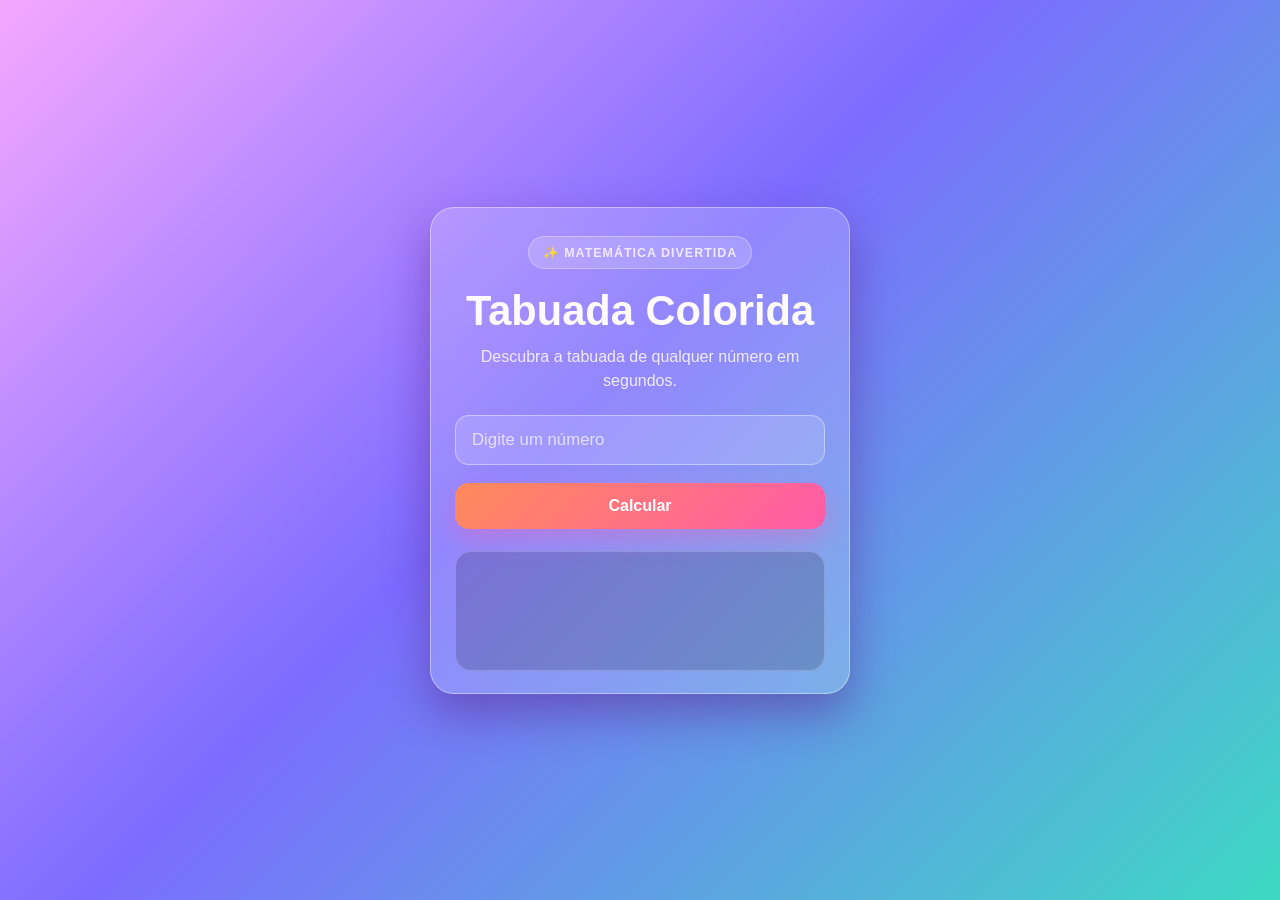
==== index.html @ 6a3b5305 "Corrige estrutura para GitHub Pages" ====
<!DOCTYPE html>
<html lang="pt-BR">
<head>
  <meta charset="UTF-8" />
  <meta name="viewport" content="width=device-width, initial-scale=1.0" />
  <title>Tabuada Colorida</title>
  <link rel="stylesheet" href="exe.css" />
</head>
<body>
  <main class="container">
    <div class="badge">✨ Matemática divertida</div>
    <h1>Tabuada Colorida</h1>
    <p class="subtitle">Descubra a tabuada de qualquer número em segundos.</p>

    <label for="numero" class="sr-only">Digite um número</label>
    <input
      type="number"
      id="numero"
      placeholder="Digite um número"
      min="0"
    />

    <button id="btnCalcular">Calcular</button>

    <div id="resultado" class="resultado" aria-live="polite"></div>
  </main>

  <script src="js/script.js"></script>
</body>
</html>
---- exe.css ----
:root {
  --bg1: #f5a7ff;
  --bg2: #7c6cff;
  --bg3: #3dd9c4;
  --card: rgba(255, 255, 255, 0.18);
  --card-border: rgba(255, 255, 255, 0.4);
  --text: #fffafc;
  --muted: #f1eaff;
  --input-bg: rgba(255, 255, 255, 0.14);
  --input-border: rgba(255, 255, 255, 0.4);
  --button1: #ff8a5b;
  --button2: #ff5ba8;
  --shadow: rgba(88, 24, 128, 0.45);
}

* {
  margin: 0;
  padding: 0;
  box-sizing: border-box;
  font-family: "Segoe UI", Tahoma, Geneva, Verdana, sans-serif;
}

body {
  min-height: 100vh;
  display: flex;
  justify-content: center;
  align-items: center;
  background: linear-gradient(135deg, var(--bg1), var(--bg2) 45%, var(--bg3));
  padding: 24px;
}

.container {
  width: min(100%, 420px);
  background: var(--card);
  backdrop-filter: blur(12px);
  -webkit-backdrop-filter: blur(12px);
  border: 1px solid var(--card-border);
  border-radius: 24px;
  box-shadow: 0 20px 45px var(--shadow);
  padding: 28px 24px 22px;
  text-align: center;
}

.badge {
  display: inline-block;
  padding: 8px 14px;
  margin-bottom: 18px;
  border-radius: 999px;
  background: rgba(255, 255, 255, 0.18);
  border: 1px solid rgba(255, 255, 255, 0.3);
  color: var(--muted);
  font-size: 0.78rem;
  font-weight: 700;
  letter-spacing: 0.08em;
  text-transform: uppercase;
}

h1 {
  margin-bottom: 10px;
  color: var(--text);
  font-size: clamp(2rem, 4vw, 2.6rem);
}

.subtitle {
  margin-bottom: 22px;
  color: var(--muted);
  font-size: 1rem;
  line-height: 1.5;
}

input {
  width: 100%;
  background: var(--input-bg);
  border: 1px solid var(--input-border);
  border-radius: 14px;
  padding: 14px 16px;
  font-size: 1.05rem;
  color: var(--text);
  outline: none;
  transition: all 0.2s ease;
  margin-bottom: 18px;
}

input::placeholder {
  color: rgba(255, 255, 255, 0.7);
}

input:focus {
  border-color: rgba(255, 255, 255, 0.9);
  box-shadow: 0 0 0 4px rgba(255, 255, 255, 0.15);
}

button {
  width: 100%;
  padding: 14px 16px;
  border: none;
  border-radius: 14px;
  font-size: 1rem;
  font-weight: 700;
  color: #fff;
  cursor: pointer;
  background: linear-gradient(135deg, var(--button1), var(--button2));
  box-shadow: 0 10px 25px rgba(255, 91, 168, 0.35);
  transition: transform 0.2s ease, filter 0.2s ease;
}

button:hover {
  transform: translateY(-2px);
  filter: brightness(1.05);
}

button:active {
  transform: translateY(0);
}

.resultado {
  margin-top: 22px;
  background: rgba(17, 12, 38, 0.18);
  border: 1px solid rgba(255, 255, 255, 0.2);
  border-radius: 16px;
  padding: 18px 16px;
  text-align: left;
  font-size: 1.08rem;
  line-height: 1.9;
  color: var(--text);
  min-height: 120px;
}

.resultado p {
  color: var(--muted);
}

.sr-only {
  position: absolute;
  width: 1px;
  height: 1px;
  padding: 0;
  margin: -1px;
  overflow: hidden;
  clip: rect(0, 0, 0, 0);
  white-space: nowrap;
  border: 0;
}

@media (max-width: 480px) {
  .container {
    padding: 24px 18px 18px;
  }

  .subtitle {
    font-size: 0.95rem;
  }
}
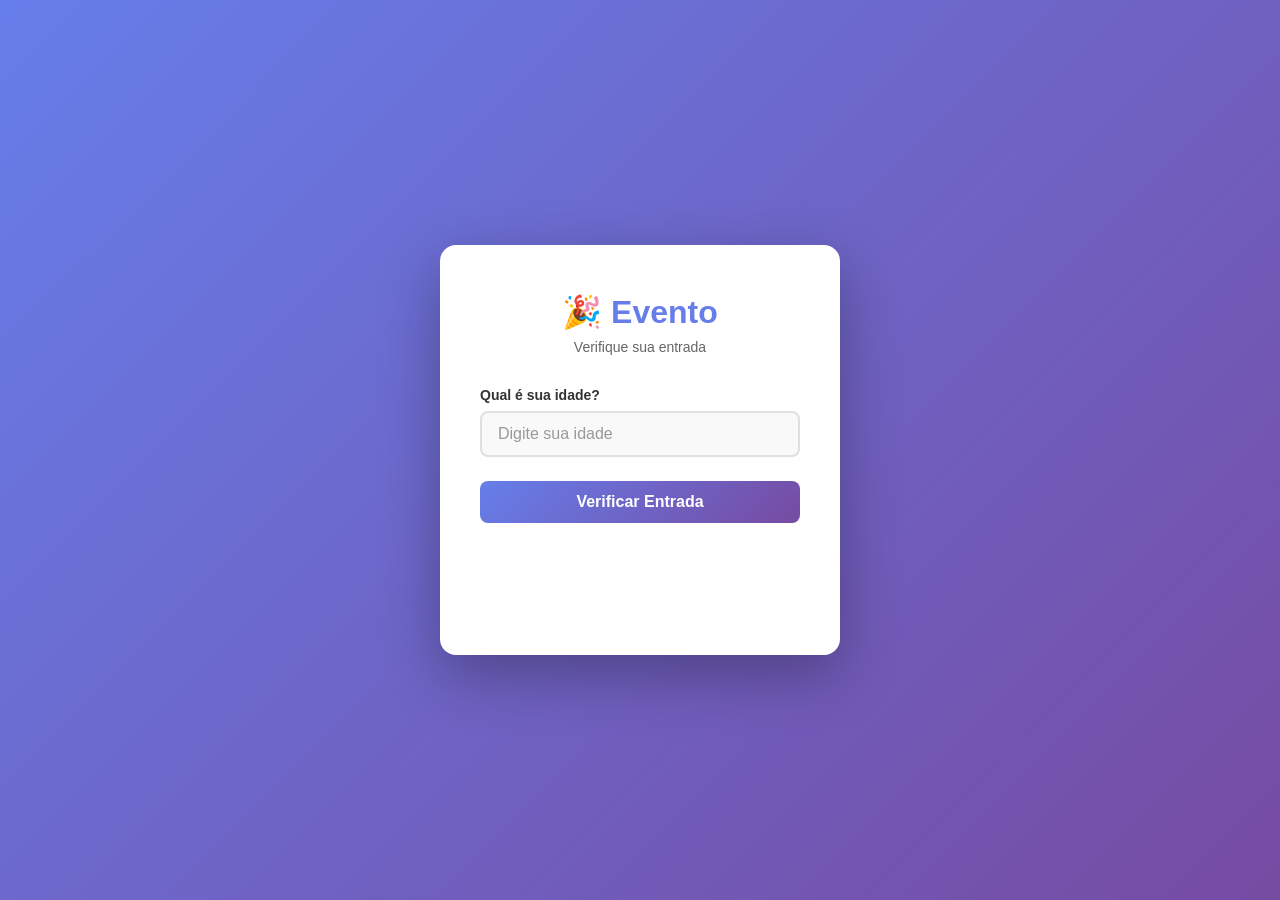
==== commit edae42b4: "Melhorar design do site - interface moderna e limpa" ====
--- a/index.html
+++ b/index.html
@@ -3,27 +3,31 @@
 <head>
   <meta charset="UTF-8" />
   <meta name="viewport" content="width=device-width, initial-scale=1.0" />
-  <title>Tabuada Colorida</title>
+  <title>Validação de Entrada no Evento</title>
   <link rel="stylesheet" href="exe.css" />
 </head>
 <body>
-  <main class="container">
-    <div class="badge">✨ Matemática divertida</div>
-    <h1>Tabuada Colorida</h1>
-    <p class="subtitle">Descubra a tabuada de qualquer número em segundos.</p>
+  <div class="container">
+    <div class="header">
+      <h1>🎉 Evento</h1>
+      <p class="subtitle">Verifique sua entrada</p>
+    </div>
 
-    <label for="numero" class="sr-only">Digite um número</label>
-    <input
-      type="number"
-      id="numero"
-      placeholder="Digite um número"
-      min="0"
-    />
+    <div class="form-group">
+      <label for="idade">Qual é sua idade?</label>
+      <input 
+        type="number" 
+        id="idade" 
+        placeholder="Digite sua idade" 
+        min="0"
+        max="150"
+      />
+    </div>
 
-    <button id="btnCalcular">Calcular</button>
+    <button id="btnVerificar">Verificar Entrada</button>
 
-    <div id="resultado" class="resultado" aria-live="polite"></div>
-  </main>
+    <div id="mensagem" class="mensagem"></div>
+  </div>
 
   <script src="js/script.js"></script>
 </body>
--- a/exe.css
+++ b/exe.css
@@ -1,153 +1,151 @@
-:root {
-  --bg1: #f5a7ff;
-  --bg2: #7c6cff;
-  --bg3: #3dd9c4;
-  --card: rgba(255, 255, 255, 0.18);
-  --card-border: rgba(255, 255, 255, 0.4);
-  --text: #fffafc;
-  --muted: #f1eaff;
-  --input-bg: rgba(255, 255, 255, 0.14);
-  --input-border: rgba(255, 255, 255, 0.4);
-  --button1: #ff8a5b;
-  --button2: #ff5ba8;
-  --shadow: rgba(88, 24, 128, 0.45);
-}
-
 * {
   margin: 0;
   padding: 0;
   box-sizing: border-box;
-  font-family: "Segoe UI", Tahoma, Geneva, Verdana, sans-serif;
+  font-family: -apple-system, BlinkMacSystemFont, "Segoe UI", Roboto, "Helvetica Neue", Arial, sans-serif;
 }
 
 body {
-  min-height: 100vh;
+  background: linear-gradient(135deg, #667eea 0%, #764ba2 100%);
   display: flex;
   justify-content: center;
   align-items: center;
-  background: linear-gradient(135deg, var(--bg1), var(--bg2) 45%, var(--bg3));
-  padding: 24px;
+  min-height: 100vh;
+  padding: 20px;
 }
 
 .container {
-  width: min(100%, 420px);
-  background: var(--card);
-  backdrop-filter: blur(12px);
-  -webkit-backdrop-filter: blur(12px);
-  border: 1px solid var(--card-border);
-  border-radius: 24px;
-  box-shadow: 0 20px 45px var(--shadow);
-  padding: 28px 24px 22px;
+  background: #ffffff;
+  padding: 48px 40px;
+  border-radius: 16px;
+  width: 100%;
+  max-width: 400px;
   text-align: center;
+  box-shadow: 0 20px 60px rgba(0, 0, 0, 0.3);
+  animation: slideUp 0.5s ease-out;
 }
 
-.badge {
-  display: inline-block;
-  padding: 8px 14px;
-  margin-bottom: 18px;
-  border-radius: 999px;
-  background: rgba(255, 255, 255, 0.18);
-  border: 1px solid rgba(255, 255, 255, 0.3);
-  color: var(--muted);
-  font-size: 0.78rem;
-  font-weight: 700;
-  letter-spacing: 0.08em;
-  text-transform: uppercase;
+@keyframes slideUp {
+  from {
+    opacity: 0;
+    transform: translateY(20px);
+  }
+  to {
+    opacity: 1;
+    transform: translateY(0);
+  }
+}
+
+.header {
+  margin-bottom: 32px;
 }
 
 h1 {
-  margin-bottom: 10px;
-  color: var(--text);
-  font-size: clamp(2rem, 4vw, 2.6rem);
+  color: #667eea;
+  margin-bottom: 8px;
+  font-size: 32px;
+  font-weight: 700;
 }
 
 .subtitle {
-  margin-bottom: 22px;
-  color: var(--muted);
-  font-size: 1rem;
-  line-height: 1.5;
+  color: #666;
+  font-size: 14px;
+  font-weight: 500;
+}
+
+.form-group {
+  margin-bottom: 24px;
+  text-align: left;
+}
+
+.form-group label {
+  display: block;
+  margin-bottom: 8px;
+  color: #333;
+  font-size: 14px;
+  font-weight: 600;
 }
 
 input {
   width: 100%;
-  background: var(--input-bg);
-  border: 1px solid var(--input-border);
-  border-radius: 14px;
-  padding: 14px 16px;
-  font-size: 1.05rem;
-  color: var(--text);
+  padding: 12px 16px;
+  font-size: 16px;
+  border: 2px solid #e0e0e0;
+  border-radius: 8px;
+  transition: all 0.3s ease;
+  background: #f9f9f9;
+}
+
+input:focus {
   outline: none;
-  transition: all 0.2s ease;
-  margin-bottom: 18px;
+  border-color: #667eea;
+  background: #f0f4ff;
+  box-shadow: 0 0 0 4px rgba(102, 126, 234, 0.1);
 }
 
 input::placeholder {
-  color: rgba(255, 255, 255, 0.7);
-}
-
-input:focus {
-  border-color: rgba(255, 255, 255, 0.9);
-  box-shadow: 0 0 0 4px rgba(255, 255, 255, 0.15);
+  color: #999;
 }
 
 button {
   width: 100%;
-  padding: 14px 16px;
+  padding: 12px 24px;
+  font-size: 16px;
+  font-weight: 600;
+  background: linear-gradient(135deg, #667eea 0%, #764ba2 100%);
+  color: white;
   border: none;
-  border-radius: 14px;
-  font-size: 1rem;
-  font-weight: 700;
-  color: #fff;
+  border-radius: 8px;
   cursor: pointer;
-  background: linear-gradient(135deg, var(--button1), var(--button2));
-  box-shadow: 0 10px 25px rgba(255, 91, 168, 0.35);
-  transition: transform 0.2s ease, filter 0.2s ease;
+  transition: all 0.3s ease;
+  margin-bottom: 24px;
 }
 
 button:hover {
   transform: translateY(-2px);
-  filter: brightness(1.05);
+  box-shadow: 0 10px 20px rgba(102, 126, 234, 0.3);
 }
 
 button:active {
   transform: translateY(0);
 }
 
-.resultado {
-  margin-top: 22px;
-  background: rgba(17, 12, 38, 0.18);
-  border: 1px solid rgba(255, 255, 255, 0.2);
-  border-radius: 16px;
-  padding: 18px 16px;
-  text-align: left;
-  font-size: 1.08rem;
-  line-height: 1.9;
-  color: var(--text);
-  min-height: 120px;
+.mensagem {
+  margin-top: 0;
+  font-size: 16px;
+  font-weight: 600;
+  min-height: 60px;
+  display: flex;
+  align-items: center;
+  justify-content: center;
+  border-radius: 8px;
+  padding: 16px;
+  animation: fadeIn 0.3s ease-out;
 }
 
-.resultado p {
-  color: var(--muted);
+@keyframes fadeIn {
+  from {
+    opacity: 0;
+  }
+  to {
+    opacity: 1;
+  }
 }
 
-.sr-only {
-  position: absolute;
-  width: 1px;
-  height: 1px;
-  padding: 0;
-  margin: -1px;
-  overflow: hidden;
-  clip: rect(0, 0, 0, 0);
-  white-space: nowrap;
-  border: 0;
+.liberado {
+  color: #27ae60;
+  background: #d5f4e6;
+  border: 2px solid #27ae60;
 }
 
-@media (max-width: 480px) {
-  .container {
-    padding: 24px 18px 18px;
-  }
+.negado {
+  color: #e74c3c;
+  background: #fadbd8;
+  border: 2px solid #e74c3c;
+}
 
-  .subtitle {
-    font-size: 0.95rem;
-  }
+.aviso {
+  color: #f39c12;
+  background: #fef5e7;
+  border: 2px solid #f39c12;
 }
